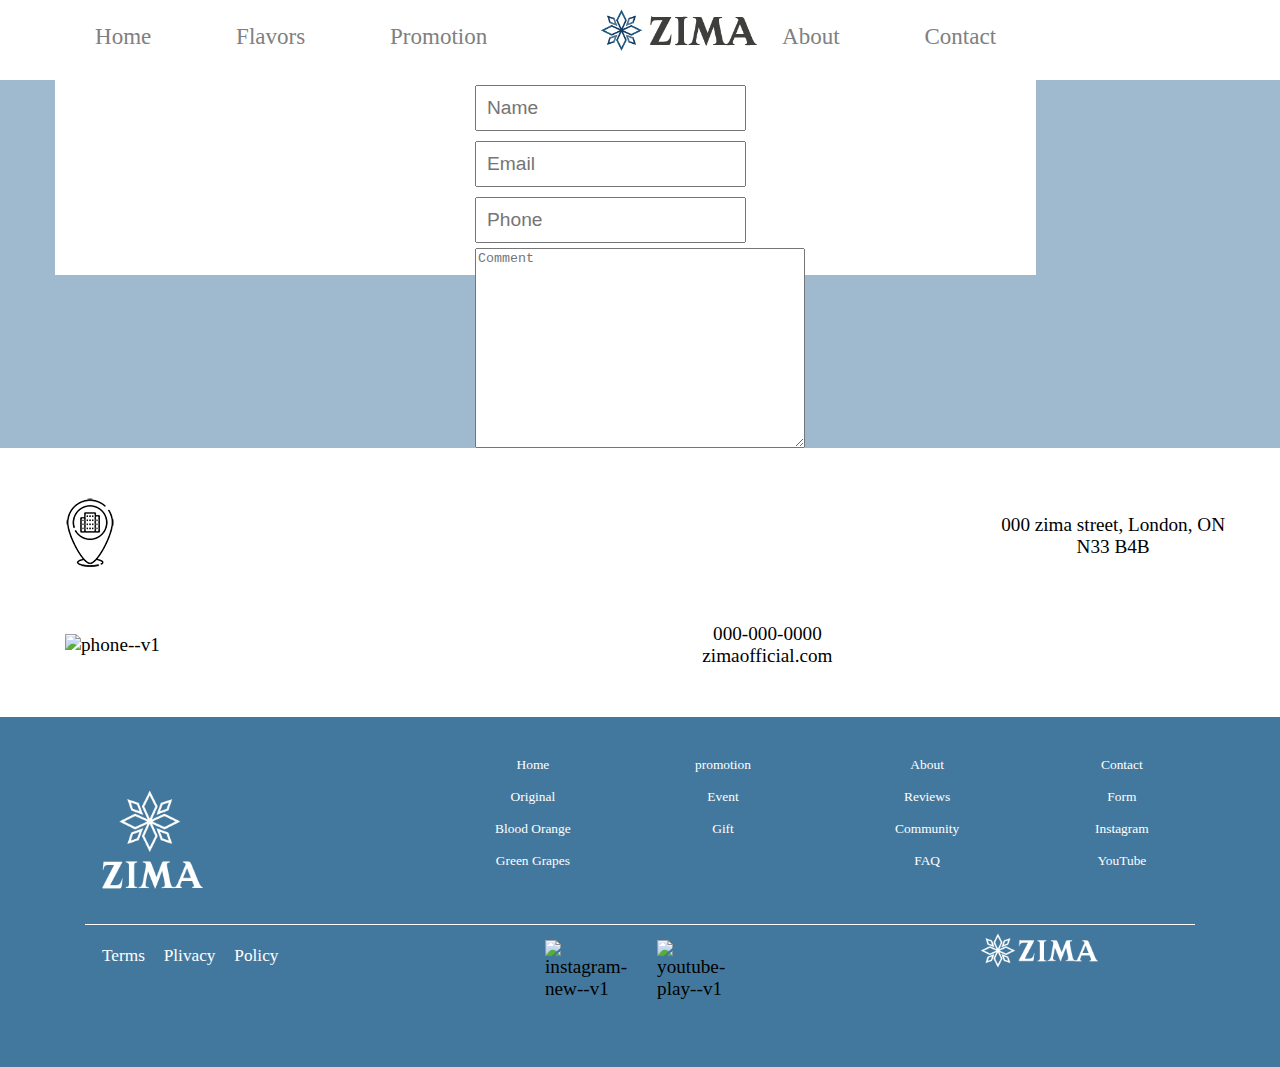
==== contact.html @ 69f83e98 "add contact page" ====
<!DOCTYPE html>
<html lang="en">
<head>
    <meta charset="UTF-8">
    <meta name="viewport" content="width=device-width, initial-scale=1.0">
    <title>Contact ZIMA</title>
    <link rel="stylesheet" href="css/grid.css">
    <link rel="stylesheet" href="css/main.css">

</head>
<body>
    <header class="grid-con col-span-full" id="header-flex">
        <div id="header-logo" class="m-col-span-2">
            <img src="images/logo-zima.png" alt="logo">
        </div>

     <div class="m-col-start-2 m-col-end-12">
      <nav id="main-nav">
        <h2 class="hidden">Main Navigation</h2>



    
         <input type="checkbox" id="hamburger">
         <label for="hamburger">
                <img src="images/burger.svg" alt="burger nav container" class="hamberger-nav">
           </label>
        
        <div id="burger-con">
            <label for="hamburger" class="close-btn">✕</label>
            <ul>
                <li><a href="">Home</a></li>
                <li><a href="#">Flavors</a></li>
                <li class="promotion"><a href="">Promotion</a></li>
                <li><a href="#">About</a></li>
                <li><a href="">Contact</a></li>
            </ul>
        </div>
      </nav>
     </div>
    </header>

        <section id="contact-form" class="full-width-grid-con">
            <section class="grid-con col-span-full">
            <form action="#" method="post" enctype="text/plain" class="col-span-full">
                <input name="name" type="text" required placeholder="Name">
            </form>
            <form action="#" method="post" enctype="text/plain" class="col-span-full">
                <input name="email" type="text" required placeholder="Email">
            </form>
            <form action="#" method="post" enctype="text/plain" class="col-span-full">
                <input name="phone" type="text" required placeholder="Phone">
            </form>
            <textarea name="msg" placeholder="Comment" class="col-span-full"></textarea>

        </section>
    </section>   

    <section id="contact-info" class="grid-con">
        <div id="address" class="col-span-full">
            <div>
            <img src="images/office.png">
            </div>

            <div>
            <p>000 zima street, London, ON<br>
                N33 B4B</p>
            </div>
        </div>

        <div id="info" class="col-span-full">
            <div>
                <img width="50" height="50" src="https://img.icons8.com/ios/50/phone--v1.png" alt="phone--v1"/>
            </div>

            <div>
            <p class="phoneNumber">000-000-0000<br>
                zimaofficial.com</p>
            </div>
            <div></div>
        </div>
    </section>
    
    <footer>
        <section  class="full-width-grid-con">
            <section class="grid-con col-span-full">
        <div id="footer-logo" class="col-span-2">
            <img src="images/footer-logo.png" alt="logo">
        </div>

        <div class="col-start-3 col-span-2 m-col-span-1">
            <nav id="m-footer-nav">
              <ul>
                <li><a href="">Home</a></li>
                <li class="promotion"><a href="">Promotion</a></li>
                <li><a href="">About</a></li>
                <li><a href="">Contact</a></li>
              </ul>
              </nav>
        </div>

        <div class="m-col-start-5" id="home">
            <nav class="m-l-footer-nav">
                <ul>
                    <li class="bold"><a href="">Home</a></li>
                    <li><a href="">Original</a></li>
                    <li><a href="">Blood&nbspOrange</a></li>
                    <li><a href="">Green&nbspGrapes</a></li>
                </ul>
            </nav>
        </div>

        <div class="m-col-start-7">
            <nav class="m-l-footer-nav">
                <ul>
                    <li class="bold"><a href="">promotion</a></li>
                    <li><a href="">Event</a></li>
                    <li><a href="">Gift</a></li>
                </ul>
            </nav>
        </div>

        <div class="m-col-start-9">
            <nav class="m-l-footer-nav">
                <ul>
                    <li class="bold"><a href="">About</a></li>
                    <li><a href="">Reviews</a></li>
                    <li><a href="">Community</a></li>
                    <li><a href="">FAQ</a></li>
                </ul>
            </nav>
        </div>

        <div class="m-col-start-11">
            <nav class="m-l-footer-nav">
                <ul>
                    <li class="bold"><a href="">Contact</a></li>
                    <li><a href="">Form</a></li>
                    <li><a href="">Instagram</a></li>
                    <li><a href="">YouTube</a></li>
                </ul>
            </nav>
        </div>

        <div id="line" class="col-span-full"></div>

        <nav id="footer-sec-nav" class="col-span-2 m-col-span-4">
            <ul>
                <li><a href="#">Terms</a></li>
                <li><a href="#">Plivacy</a></li>
                <li><a href="#">Policy</a></li>
            </ul>
        </nav>

        <div id="footer-icon" class="m-col-start-5">
            <div>
                <img width="30" height="30" src="https://img.icons8.com/ios/50/FFFFFF/instagram-new--v1.png" alt="instagram-new--v1"/>
            </div>
        

        <div>
            <img width="30" height="30" src="https://img.icons8.com/ios/50/FFFFFF/youtube-play--v1.png" alt="youtube-play--v1"/>
        </div>
    </div>

    <div id="footer-sec-logo" class="m-col-start-10">
        <img src="images/footer-sec-logo.png" alt="logo">
    </div>
    </section>
    </section>

    </footer>

</body>
</html>
---- css/grid.css ----
html {
    box-sizing: border-box; 
  }
  
  *, *::before, *::after {
    box-sizing: inherit; 
  }
  
  /* ---Mini CSS reset--- */
  
  body, p, h1, h2, h3, h4, h5 {
     margin: 0px; 
     padding: 0px;
  }
  
  /* ---Utility Classes--- */
  
  .hidden {
     display: none;
  }
  
  .box {
     background-color: rgb(252, 215, 221);
     color: rgb(27, 27, 27);
     padding: 20px 0;
     text-align: center;
     margin-top: 10px;
     margin-bottom:10px;
     font-size: 14px;
   }

   .full-width-grid-con {
      display: grid;
      grid-template-columns: 1fr minmax(0, 1200px) 1fr;
     }
  
  /* ---Mobile Grid Styles--- */
  
   .grid-con { 
     display: grid;
     grid-template-columns: repeat(4, minmax(0, 1fr));
     grid-column-gap: 30px;
     max-width: 1200px;
     margin: 0 auto;
     padding-left: 15px;
     padding-right: 15px;
  }
  
 
  .col-span-1	{grid-column: span 1 / span 1;}
  .col-span-2	{grid-column: span 2 / span 2;}
  .col-span-3	{grid-column: span 3 / span 3;}
  .col-span-4	{grid-column: span 4 / span 4;}
  .col-span-full {grid-column: 1 / -1;}
  
  .col-start-1	{grid-column-start: 1;}
  .col-start-2	{grid-column-start: 2;}
  .col-start-3	{grid-column-start: 3;}
  .col-start-4	{grid-column-start: 4;}
  
  .col-end-1	{grid-column-end: 1;}
  .col-end-2	{grid-column-end: 2;}
  .col-end-3	{grid-column-end: 3;}
  .col-end-4	{grid-column-end: 4;}
  .col-end-5	{grid-column-end: 5;}
 
  
  /* ---Tablet Grid Styles--- */
  
  @media screen and (min-width: 768px) { 
     
     .grid-con { 
        display: grid; 
        grid-template-columns: repeat(12, minmax(0, 1fr));
        grid-column-gap: 20px;
        padding-left: 16px;
        padding-right: 16px;
     }
  
 
     .m-col-span-1	{grid-column: span 1 / span 1;}
     .m-col-span-2	{grid-column: span 2 / span 2;}
     .m-col-span-3	{grid-column: span 3 / span 3;}
     .m-col-span-4	{grid-column: span 4 / span 4;}
     .m-col-span-5	{grid-column: span 5 / span 5;}
     .m-col-span-6	{grid-column: span 6 / span 6;}
     .m-col-span-7	{grid-column: span 7 / span 7;}
     .m-col-span-8	{grid-column: span 8 / span 8;}
     .m-col-span-9	{grid-column: span 9 / span 9;}
     .m-col-span-10 {grid-column: span 10 / span 10;}
     .m-col-span-11 {grid-column: span 11 / span 11;}
     .m-col-span-12 {grid-column: span 12 / span 12;}
     .m-col-span-full {grid-column: 1 / -1;}
  
     .m-col-start-1	{grid-column-start: 1;}
     .m-col-start-2	{grid-column-start: 2;}
     .m-col-start-3	{grid-column-start: 3;}
     .m-col-start-4	{grid-column-start: 4;}
     .m-col-start-5	{grid-column-start: 5;}
     .m-col-start-6	{grid-column-start: 6;}
     .m-col-start-7	{grid-column-start: 7;}
     .m-col-start-8	{grid-column-start: 8;}
     .m-col-start-9	{grid-column-start: 9;}
     .m-col-start-10	{grid-column-start: 10;}
     .m-col-start-11	{grid-column-start: 11;}
     .m-col-start-12	{grid-column-start: 12;}
     .m-col-start-13	{grid-column-start: 13;}
 
  
     .m-col-end-1	{grid-column-end: 1;}
     .m-col-end-2	{grid-column-end: 2;}
     .m-col-end-3	{grid-column-end: 3;}
     .m-col-end-4	{grid-column-end: 4;}
     .m-col-end-5	{grid-column-end: 5;}
     .m-col-end-6	{grid-column-end: 6;}
     .m-col-end-7	{grid-column-end: 7;}
     .m-col-end-8	{grid-column-end: 8;}
     .m-col-end-9	{grid-column-end: 9;}
     .m-col-end-10	{grid-column-end: 10;}
     .m-col-end-11	{grid-column-end: 11;}
     .m-col-end-12	{grid-column-end: 12;}
     .m-col-end-13	{grid-column-end: 13;}
 
  
  }
  
  /* ---Desktop Grid Styles--- */
  
  @media screen and (min-width: 1200px) { 
  
     .grid-con { 
        display: grid; 
        grid-template-columns: repeat(12, minmax(0, 1fr));
        grid-column-gap: 30px;
        padding-left: 15px;
        padding-right: 15px;
     }
  
     .l-col-span-1	{grid-column: span 1 / span 1;}
     .l-col-span-2	{grid-column: span 2 / span 2;}
     .l-col-span-3	{grid-column: span 3 / span 3;}
     .l-col-span-4	{grid-column: span 4 / span 4;}
     .l-col-span-5	{grid-column: span 5 / span 5;}
     .l-col-span-6	{grid-column: span 6 / span 6;}
     .l-col-span-7	{grid-column: span 7 / span 7;}
     .l-col-span-8	{grid-column: span 8 / span 8;}
     .l-col-span-9	{grid-column: span 9 / span 9;}
     .l-col-span-10 {grid-column: span 10 / span 10;}
     .l-col-span-11 {grid-column: span 11 / span 11;}
     .l-col-span-12 {grid-column: span 12 / span 12;}
     .l-col-span-full {grid-column: 1 / -1;}
  
     .l-col-start-1	{grid-column-start: 1;}
     .l-col-start-2	{grid-column-start: 2;}
     .l-col-start-3	{grid-column-start: 3;}
     .l-col-start-4	{grid-column-start: 4;}
     .l-col-start-5	{grid-column-start: 5;}
     .l-col-start-6	{grid-column-start: 6;}
     .l-col-start-7	{grid-column-start: 7;}
     .l-col-start-8	{grid-column-start: 8;}
     .l-col-start-9	{grid-column-start: 9;}
     .l-col-start-10	{grid-column-start: 10;}
     .l-col-start-11	{grid-column-start: 11;}
     .l-col-start-12	{grid-column-start: 12;}
     .l-col-start-13	{grid-column-start: 13;}
 
  
     .l-col-end-1	{grid-column-end: 1;}
     .l-col-end-2	{grid-column-end: 2;}
     .l-col-end-3	{grid-column-end: 3;}
     .l-col-end-4	{grid-column-end: 4;}
     .l-col-end-5	{grid-column-end: 5;}
     .l-col-end-6	{grid-column-end: 6;}
     .l-col-end-7	{grid-column-end: 7;}
     .l-col-end-8	{grid-column-end: 8;}
     .l-col-end-9	{grid-column-end: 9;}
     .l-col-end-10	{grid-column-end: 10;}
     .l-col-end-11	{grid-column-end: 11;}
     .l-col-end-12	{grid-column-end: 12;}
     .l-col-end-13	{grid-column-end: 13;}
  }
---- css/main.css ----
#header-flex {
    display: flex;
    justify-content: space-between;
}


#header-logo {
    padding-top: 30px;
    margin-top: 0;
    margin-left: 0;
    align-items: center;
    transform: scale(0.6);
    transform-origin: top left;
}

#main-nav #burger-con ul li a {
    text-decoration: none;
    color: gray;
    cursor: pointer;
    font-size: 1.2em;
}

#main-nav #burger-con ul li a:hover {
    text-decoration: underline;
}

#main-nav label img {
    width: 100px;
    height: 30px;
    margin-top: 23px;
    cursor: pointer;
    transition: all 1s ease;
    margin-bottom: 20px;
  }
  
  #main-nav input,
  #burger-con {
    display: none;
  }

  #burger-con {
    position: fixed;
    top: 0;
    right: 0;
    width: 50%;
    height: 275px;
    background-color: white;
    transform: translateX(100%);
    transition: transform 1s ease-in-out;
    z-index: 999;
    box-shadow: -2px 0 10px rgba(0, 0, 0, 0.2);
    padding-top: 50px; 
  }

  .close-btn {
    position: absolute;
    top: 20px;
    right: 25px;
    font-size: 1.5rem;
    color: #333;
    cursor: pointer;
    z-index: 1001;
  }

#main-nav input:checked ~ #burger-con {
    display: block;
    transform: translateX(0);
  }
  
  #main-nav input:checked ~ label img {
    opacity: 0;
  }
  
  #main-nav ul {
    list-style: none;
    padding: 0;
    margin: 0;
  }
  
  #main-nav ul li a {
    display: block;
    padding: 10px 0;
    text-align: center;
  }
  
  #main-nav ul li {
    border-bottom: 1px solid #efefef;
  }
  

  
  #main-nav ul li:last-child {
    border-bottom: none;
  }


#cinemagraph {
    width: 500px;
    height: 333px;
}

#flavors {
    display: flex;
    justify-content: space-evenly;
}


footer {
    background-color: #01497cbd;
    height: 350px;
}

#footer-logo {
    scale: 85%;
    padding-top: 60px;
    padding-left: 30px;
}

#m-footer-nav ul {
    padding-top: 30px;
}


#m-footer-nav ul li {
    list-style: none;
    padding: 7px 0;
    font-size: 1.2em;
}

#m-footer-nav ul li a,
#footer-sec-nav ul li a, 
.m-l-footer-nav ul li a {
    color: white;
    text-decoration: none;
    cursor: pointer;
}

#m-footer-nav ul li a:hover,
#footer-sec-nav ul li a:hover,
.m-l-footer-nav ul li a:hover {
    text-decoration: underline;
}

#m-footer-nav ul li ul {
    display: none;
}

.m-l-footer-nav {
    display: none;
}

#line {
    height: 1px;
    margin: 0 30px;
    border-bottom: 1px solid white;
}

#footer-sec-nav ul li {
    display: inline-block;
    padding: 0 7px;
    font-size: .9em;
}

#footer-icon {
    display: flex;
    justify-content: space-around;
    padding-top: 5px;
}

#footer-icon div img {
    cursor: pointer;
}

#footer-icon div:first-child {
    padding-left: 90px;
    padding-right: 30px;
}

#footer-sec-logo {
  display: none;
}

/* contact page style */
#contact-form {
 background-color: #01497c60; 
}

form {
  padding: 5px 0;
}

#contact-form form input {
  font-size: 1em;
  padding: 10px;
}


#contact-form textarea {
  height: 200px;
}

#address, #info {
  display: flex;
  justify-content: space-between;
  align-items: center;
  margin-bottom: 50px;
}

#address {
  margin-top: 50px;
}


#address p, #info p {
  text-align: center;
}

#info div:first-child {
  padding-left: 10px;
}

#info div p {
  padding-left: 150px;
}

@media  screen and (min-width: 768px) {

    body {
        font-size: 1.2em;
    }

    header {
      height: 80px;
      background-color: white;
    }

    #header-logo {
        position: absolute;
        top: 0px;
        left: 384px;
        padding-top: 15px;
        z-index: 100;
    }

    #burger-con {
      position: static;
      transform: none;
      transition: none;
      background-color: none;
      z-index: -1;
      box-shadow: none;
      width: 100%;
      padding-top: 0; 
    }

    #burger-con label {
      display: none;
    }

    #main-nav label img {
        display: none;
    }

    #main-nav #burger-con {
        display: inline-block;
        color: rgb(52, 79, 107);
    }

    #main-nav #burger-con ul li {
        display: inline-block;
        list-style: none;
        padding: 0 25px;
        margin-top: 13px;
        margin-bottom: 10px;
    }

    #main-nav ul li:first-child {
        padding-left: 0;
    }

    #main-nav #burger-con ul li.promotion {
        padding-right: 210px;
    }

    #main-nav ul li {
        border-bottom: none;
      }
      
      #main-nav ul li:first-child {
        border-top: none;
      }
      
      #main-nav ul li:last-child {
        margin-bottom: 0;
      }

      #footer-logo {
        scale: 70%;
      }

      #m-footer-nav {
        display: none;
      }

      .m-l-footer-nav {
        display: block;
        text-align: center;
        padding-top: 30px;
      }

      .m-l-footer-nav ul li {
        list-style: none;
        padding: 5px 0;
      }

      .m-l-footer-nav ul li a {
        font-size: .7em;
      }

      .m-l-footer-nav ul {
        width: fit-content;
        margin: 0 auto;
      }


      .m-l-footer-nav ul li a.bold {
        font-size: 1em !important; 
      }

      /*#home {
        padding-left: 30px;
      }*/

      #footer-icon {
        padding-top: 15px;
      }

      #footer-sec-logo {
        display: block;
      }

      
      #footer-sec-logo img {
        scale: 70%;
      }

}


@media screen and (min-width: 1200px) {

    #main-nav #burger-con ul li {
        padding: 0 40px;
    }

    #header-logo {
        left: 600px;
    }

    #main-nav #burger-con ul li.promotion {
        padding-right: 250px;
    }
    
}
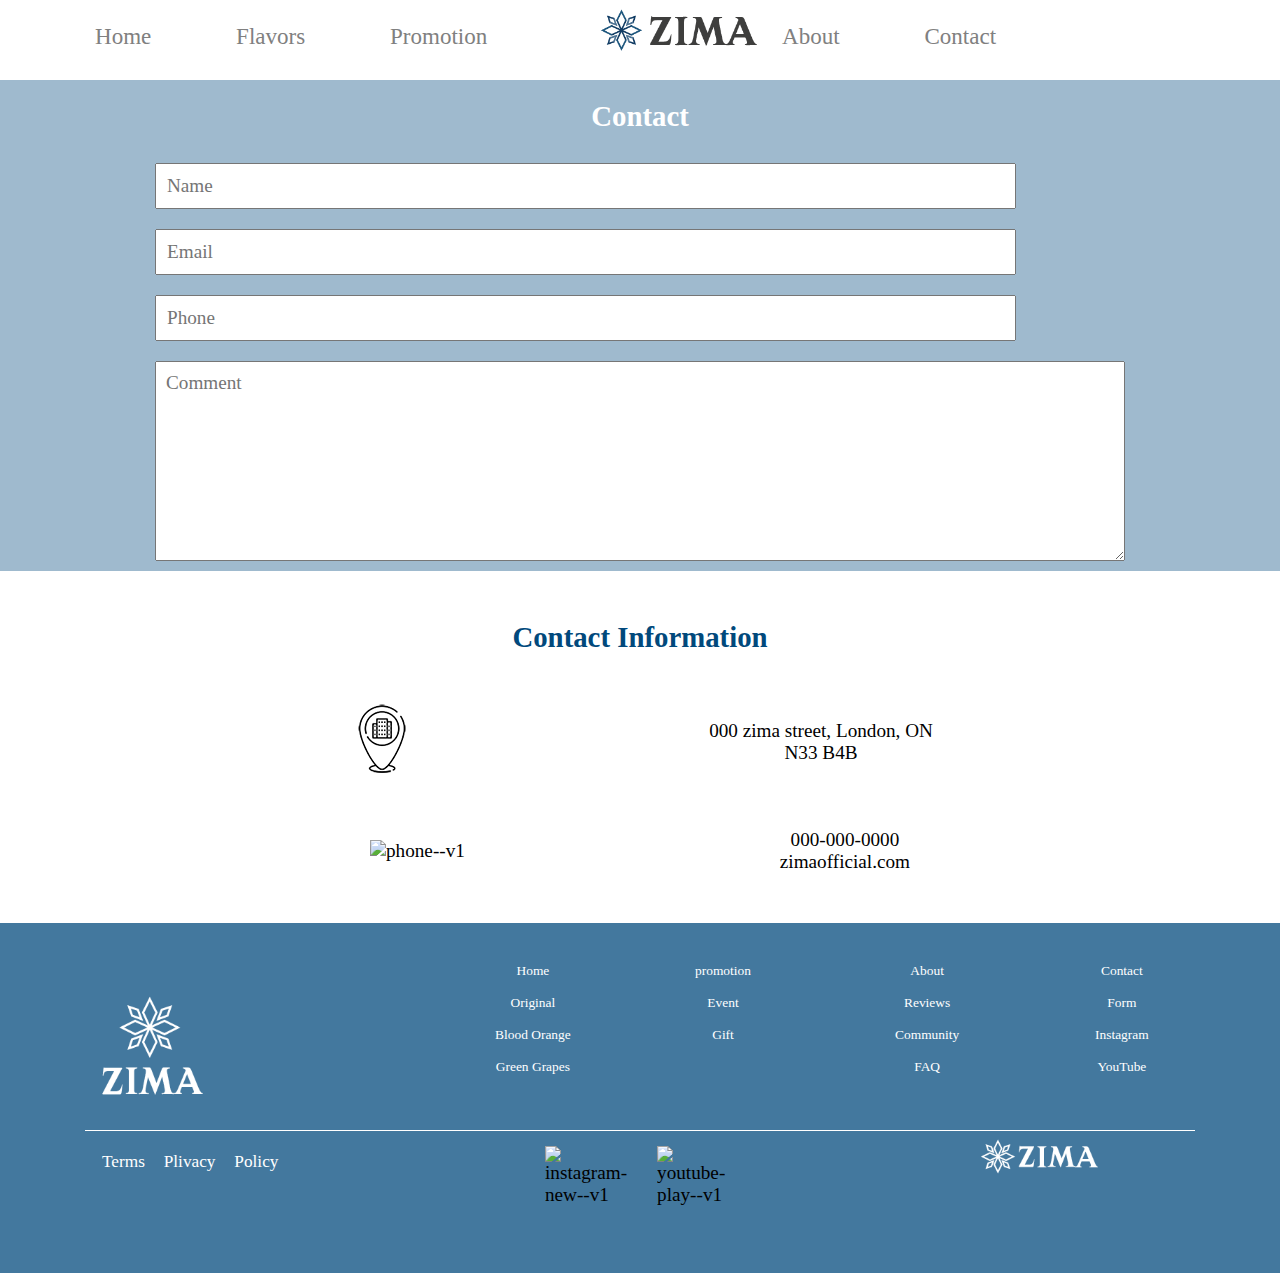
==== commit d8e6d373: "styled contact page" ====
--- a/contact.html
+++ b/contact.html
@@ -40,23 +40,23 @@
      </div>
     </header>
 
-        <section id="contact-form" class="full-width-grid-con">
-            <section class="grid-con col-span-full">
-            <form action="#" method="post" enctype="text/plain" class="col-span-full">
-                <input name="name" type="text" required placeholder="Name">
-            </form>
-            <form action="#" method="post" enctype="text/plain" class="col-span-full">
-                <input name="email" type="text" required placeholder="Email">
-            </form>
-            <form action="#" method="post" enctype="text/plain" class="col-span-full">
-                <input name="phone" type="text" required placeholder="Phone">
+ <div id="contact-form">      
+  <section class="full-width-grid-con">
+    <section class="grid-con col-span-full">
+        <h2 class="col-span-full">Contact</h2>
+            <form action="#" method="post" enctype="text/plain">
+                <input name="name" type="text" required placeholder="Name" class="col-span-full">
+                <input name="email" type="text" required placeholder="Email" class="col-span-full">
+                <input name="phone" type="text" required placeholder="Phone" class="col-span-full">
             </form>
             <textarea name="msg" placeholder="Comment" class="col-span-full"></textarea>
 
+        </section> 
         </section>
-    </section>   
+</div>
 
     <section id="contact-info" class="grid-con">
+        <h2 class="col-span-full">Contact Information</h2>
         <div id="address" class="col-span-full">
             <div>
             <img src="images/office.png">
@@ -74,10 +74,9 @@
             </div>
 
             <div>
-            <p class="phoneNumber">000-000-0000<br>
+            <p>000-000-0000<br>
                 zimaofficial.com</p>
             </div>
-            <div></div>
         </div>
     </section>
     
--- a/css/main.css
+++ b/css/main.css
@@ -181,31 +181,51 @@
 }
 
 /* contact page style */
+
+#contact-form h2 {
+  text-align: center;
+  color: white;
+  padding: 20px;
+}
+
 #contact-form {
  background-color: #01497c60; 
-}
-
-form {
-  padding: 5px 0;
+ margin-bottom: 50px;
 }
 
 #contact-form form input {
+  font-family: inherit;
   font-size: 1em;
   padding: 10px;
+  margin: 5px 50px;
+  width: 395%;
+}
+
+#contact-form form {
+  width: 100%;
 }
 
 
 #contact-form textarea {
   height: 200px;
+  margin: 5px 50px;
+  font-family: inherit;
+  font-size: 1em;
+  padding: 10px;
 }
 
 #address, #info {
   display: flex;
-  justify-content: space-between;
+  justify-content: space-evenly;
   align-items: center;
   margin-bottom: 50px;
 }
 
+#contact-info h2 {
+  text-align: center;
+  color: #01497c;
+}
+
 #address {
   margin-top: 50px;
 }
@@ -215,13 +235,7 @@
   text-align: center;
 }
 
-#info div:first-child {
-  padding-left: 10px;
-}
-
-#info div p {
-  padding-left: 150px;
-}
+
 
 @media  screen and (min-width: 768px) {
 
@@ -251,6 +265,7 @@
       box-shadow: none;
       width: 100%;
       padding-top: 0; 
+      height: 0;
     }
 
     #burger-con label {
@@ -269,7 +284,7 @@
     #main-nav #burger-con ul li {
         display: inline-block;
         list-style: none;
-        padding: 0 25px;
+        padding: 0 20px;
         margin-top: 13px;
         margin-bottom: 10px;
     }
@@ -344,6 +359,16 @@
         scale: 70%;
       }
 
+      /* contact page style */
+      #contact-form form input {
+        width: 1230%;
+        margin: 10px 100px;
+      }
+
+      #contact-form textarea {
+        margin: 10px 100px;
+      }
+
 }
 
 
@@ -360,5 +385,6 @@
     #main-nav #burger-con ul li.promotion {
         padding-right: 250px;
     }
+
     
 }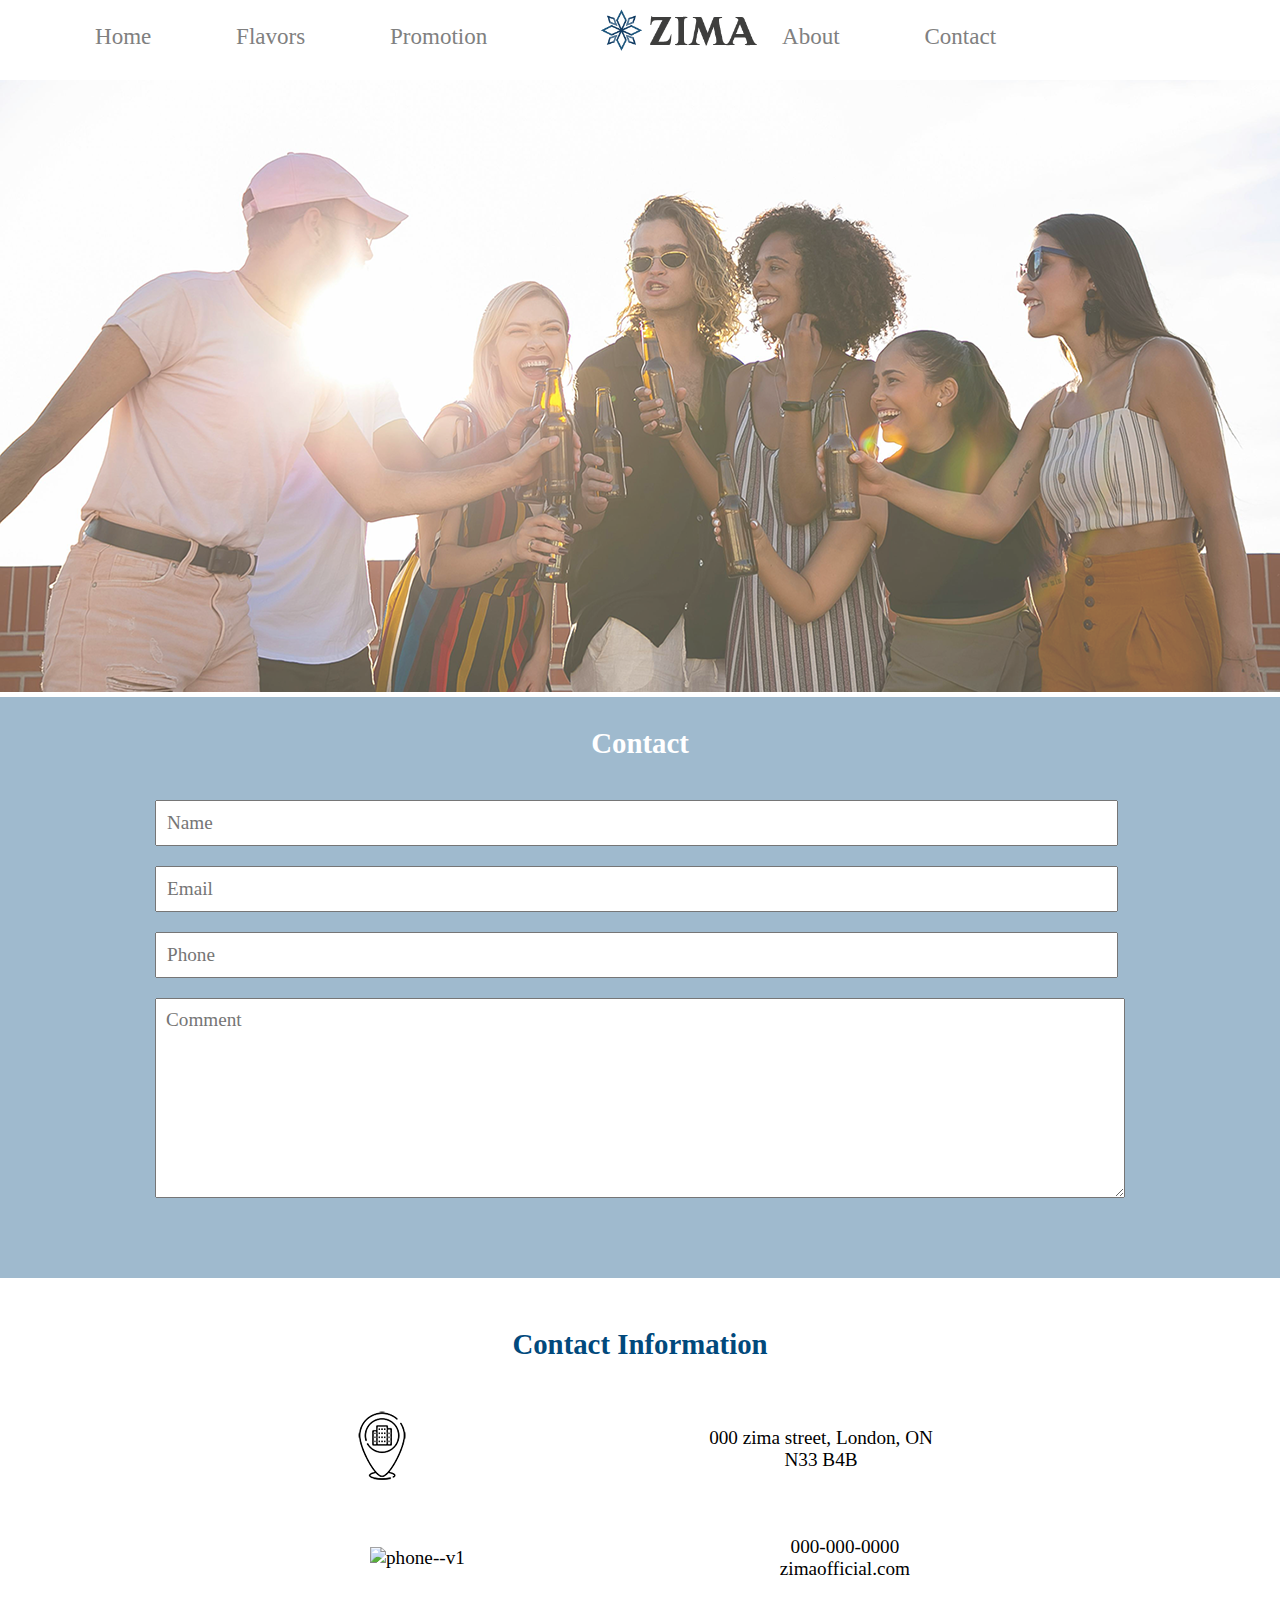
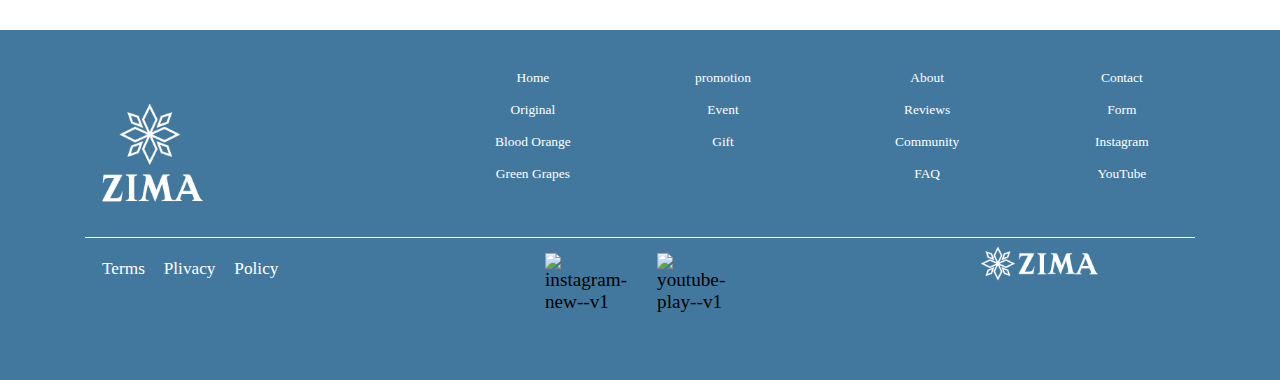
==== commit 174300cc: "updated" ====
--- a/contact.html
+++ b/contact.html
@@ -39,6 +39,24 @@
       </nav>
      </div>
     </header>
+
+    <img sizes="
+    (min-width: 1400px) 1500px,
+    (min-width: 1200px) 1300px,
+    (min-width: 1000px) 1150px,
+    (min-width: 700px) 850px,
+    (min-width: 450px) 650px,
+    (min-width: 200px) 350px,
+    100vw"
+    srcset="
+    images/contact_hero_350.png 350w,
+    images/contact_hero_650.png 650w,
+    images/contact_hero_850.png 850w,
+    images/contact_hero_1150.png 1150w,
+    images/contact_hero_1300.png 1300w,
+    images/contact_hero_1500.png 1500w"
+    src="images/contact_hero_350.png"
+    alt="hero image for contat page">
 
  <div id="contact-form">      
   <section class="full-width-grid-con">
--- a/css/main.css
+++ b/css/main.css
@@ -185,7 +185,7 @@
 #contact-form h2 {
   text-align: center;
   color: white;
-  padding: 20px;
+  padding: 30px;
 }
 
 #contact-form {
@@ -208,7 +208,7 @@
 
 #contact-form textarea {
   height: 200px;
-  margin: 5px 50px;
+  margin: 5px 50px 50px 50px;
   font-family: inherit;
   font-size: 1em;
   padding: 10px;
@@ -366,7 +366,7 @@
       }
 
       #contact-form textarea {
-        margin: 10px 100px;
+        margin: 10px 100px 80px 100px;
       }
 
 }
@@ -386,5 +386,9 @@
         padding-right: 250px;
     }
 
+    #contact-form form input {
+      width: 1375%;
+    }
+
     
 }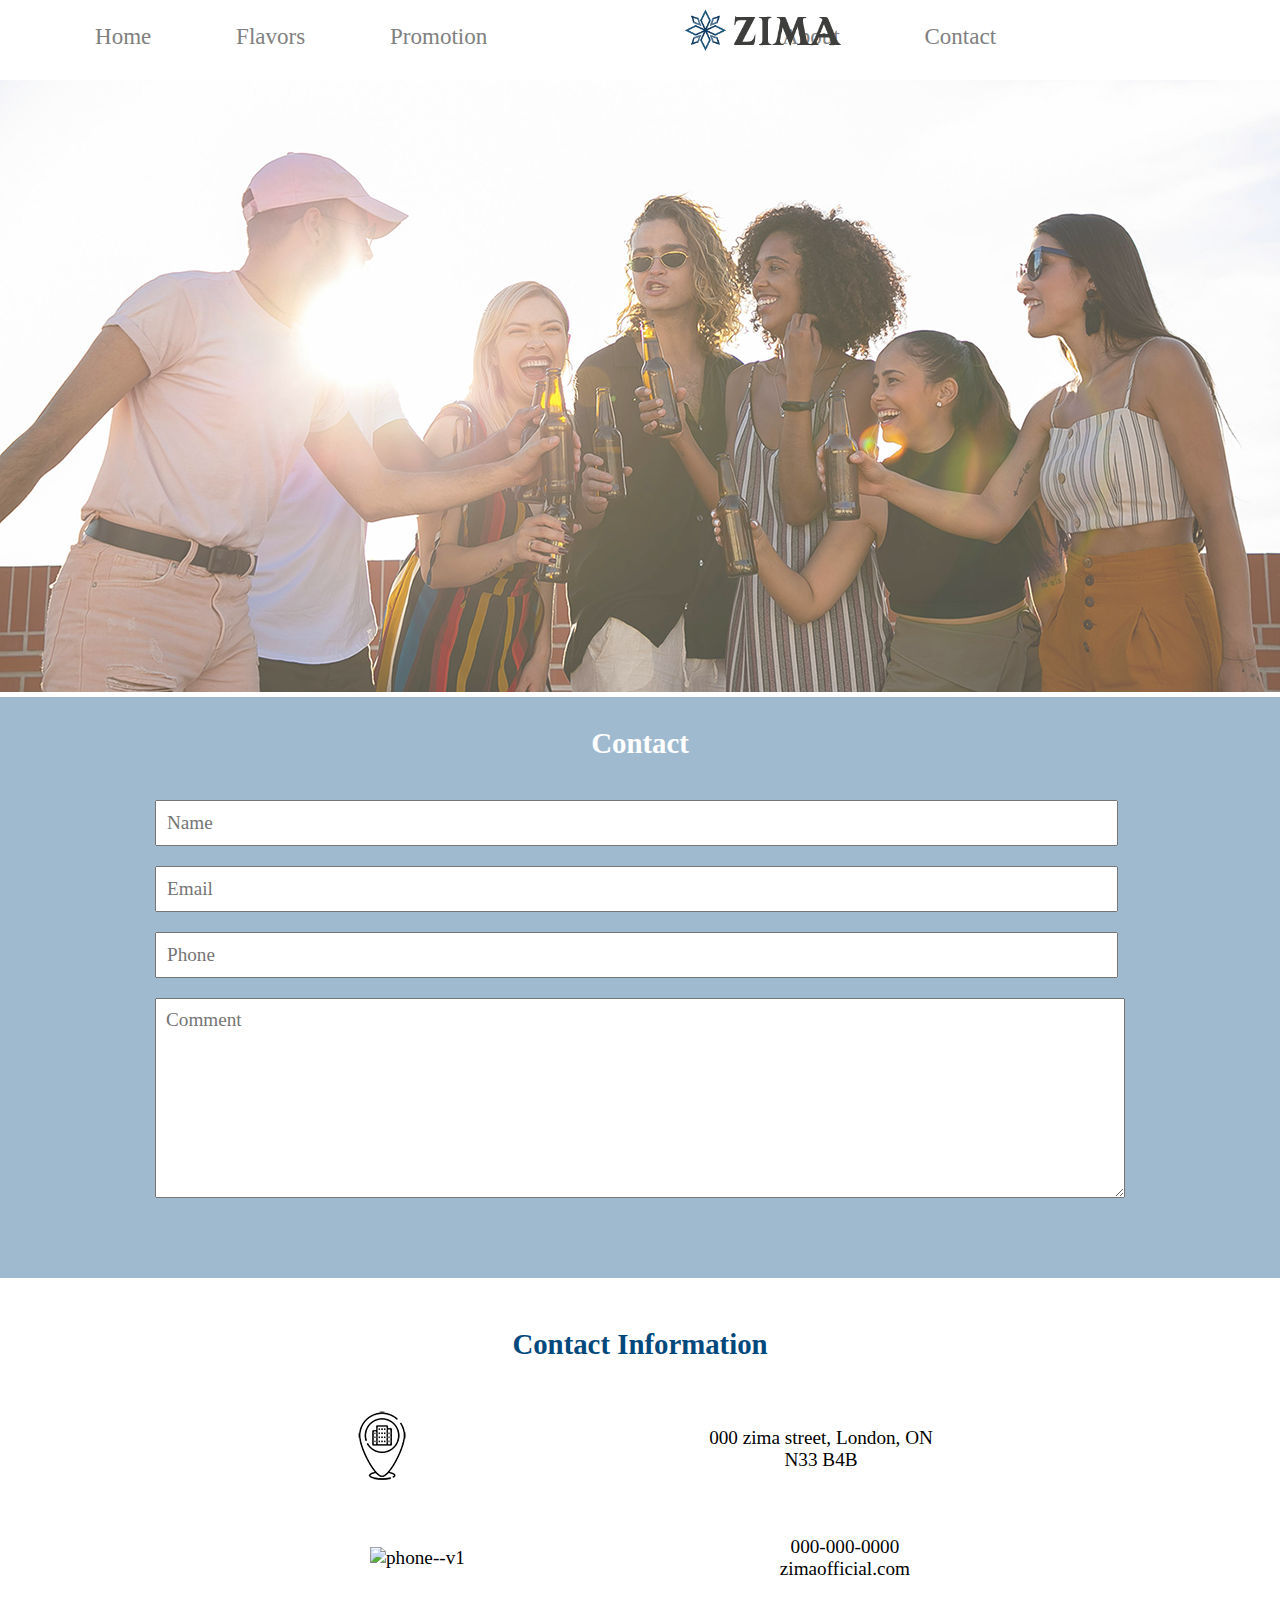
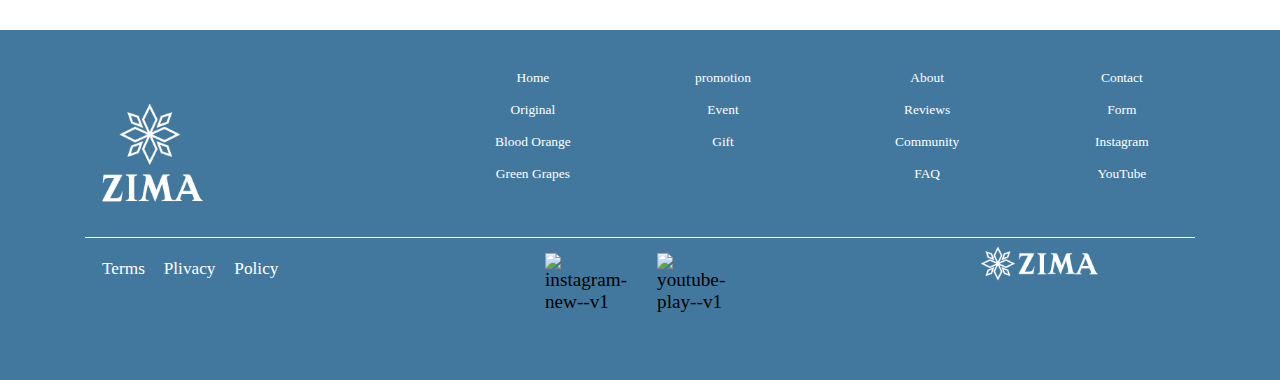
==== commit b1bb0b0b: "changes" ====
--- a/contact.html
+++ b/contact.html
@@ -6,10 +6,13 @@
     <title>Contact ZIMA</title>
     <link rel="stylesheet" href="css/grid.css">
     <link rel="stylesheet" href="css/main.css">
+    <link
+      href="https://cdnjs.cloudflare.com/ajax/libs/font-awesome/6.0.0-beta3/css/all.min.css"
+      rel="stylesheet"/>
 
 </head>
 <body>
-    <header class="grid-con col-span-full" id="header-flex">
+    <header class="grid-con" id="header-flex">
         <div id="header-logo" class="m-col-span-2">
             <img src="images/logo-zima.png" alt="logo">
         </div>
@@ -29,7 +32,7 @@
         <div id="burger-con">
             <label for="hamburger" class="close-btn">✕</label>
             <ul>
-                <li><a href="">Home</a></li>
+                <li><a href="index.html">Home</a></li>
                 <li><a href="#">Flavors</a></li>
                 <li class="promotion"><a href="">Promotion</a></li>
                 <li><a href="#">About</a></li>
--- a/css/main.css
+++ b/css/main.css
@@ -1,179 +1,255 @@
 #header-flex {
-    display: flex;
-    justify-content: space-between;
-}
-
+  display: flex;
+  justify-content: space-between;
+}
 
 #header-logo {
-    padding-top: 30px;
-    margin-top: 0;
-    margin-left: 0;
-    align-items: center;
-    transform: scale(0.6);
-    transform-origin: top left;
-}
+  padding-top: 30px;
+  margin-top: 0;
+  margin-left: 0;
+  align-items: center;
+  transform: scale(0.6);
+  transform-origin: top left;
+}
+
+/*Main Nav*/
 
 #main-nav #burger-con ul li a {
-    text-decoration: none;
-    color: gray;
-    cursor: pointer;
-    font-size: 1.2em;
+  text-decoration: none;
+  color: gray;
+  cursor: pointer;
+  font-size: 1.2em;
 }
 
 #main-nav #burger-con ul li a:hover {
-    text-decoration: underline;
+  text-decoration: underline;
 }
 
 #main-nav label img {
-    width: 100px;
-    height: 30px;
-    margin-top: 23px;
-    cursor: pointer;
-    transition: all 1s ease;
-    margin-bottom: 20px;
-  }
-  
-  #main-nav input,
-  #burger-con {
-    display: none;
-  }
-
-  #burger-con {
-    position: fixed;
-    top: 0;
-    right: 0;
-    width: 50%;
-    height: 275px;
-    background-color: white;
-    transform: translateX(100%);
-    transition: transform 1s ease-in-out;
-    z-index: 999;
-    box-shadow: -2px 0 10px rgba(0, 0, 0, 0.2);
-    padding-top: 50px; 
-  }
-
-  .close-btn {
-    position: absolute;
-    top: 20px;
-    right: 25px;
-    font-size: 1.5rem;
-    color: #333;
-    cursor: pointer;
-    z-index: 1001;
-  }
+  width: 100px;
+  height: 30px;
+  margin-top: 23px;
+  cursor: pointer;
+  transition: all 1s ease;
+  margin-bottom: 20px;
+}
+
+#main-nav input,
+#burger-con {
+  display: none;
+}
+
+#burger-con {
+  position: fixed;
+  top: 0;
+  right: 0;
+  width: 50%;
+  height: 275px;
+  background-color: white;
+  transform: translateX(100%);
+  transition: transform 1s ease-in-out;
+  z-index: 999;
+  box-shadow: -2px 0 10px rgba(0, 0, 0, 0.2);
+  padding-top: 50px;
+}
+
+.close-btn {
+  position: absolute;
+  top: 20px;
+  right: 25px;
+  font-size: 1.5rem;
+  color: #333;
+  cursor: pointer;
+  z-index: 1001;
+}
 
 #main-nav input:checked ~ #burger-con {
-    display: block;
-    transform: translateX(0);
-  }
-  
-  #main-nav input:checked ~ label img {
-    opacity: 0;
-  }
-  
-  #main-nav ul {
-    list-style: none;
-    padding: 0;
-    margin: 0;
-  }
-  
-  #main-nav ul li a {
-    display: block;
-    padding: 10px 0;
-    text-align: center;
-  }
-  
-  #main-nav ul li {
-    border-bottom: 1px solid #efefef;
-  }
-  
-
-  
-  #main-nav ul li:last-child {
-    border-bottom: none;
-  }
-
+  display: block;
+  transform: translateX(0);
+}
+
+#main-nav input:checked ~ label img {
+  opacity: 0;
+}
+
+#main-nav ul {
+  list-style: none;
+  padding: 0;
+  margin: 0;
+}
+
+#main-nav ul li a {
+  display: block;
+  padding: 10px 0;
+  text-align: center;
+}
+
+#main-nav ul li {
+  border-bottom: 1px solid #efefef;
+}
+
+#main-nav ul li:last-child {
+  border-bottom: none;
+}
+
+#header-icons {
+  display: none;
+}
+
+/*Video*/
 
 #cinemagraph {
-    width: 500px;
-    height: 333px;
-}
+  display: flex;
+  justify-content: center;
+  align-items: center;
+  padding: 30px 0;
+}
+
+#cinemagraph video {
+  max-width: 450px;
+  height: auto;
+  box-shadow: 0 0 15px rgba(0, 0, 0, 0.3);
+}
+
+/* Flavors */
 
 #flavors {
-    display: flex;
-    justify-content: space-evenly;
-}
-
+  text-align: center;
+}
+
+.flavors-title {
+  font-size: 1.8em;
+  font-weight: bold;
+  margin-bottom: 20px;
+  text-align: center;
+  color: #333;
+}
+
+.flavor-slide {
+  display: inline-block;
+  perspective: 1000px;
+  margin: 0 10px;
+}
+
+.flavor-slide img {
+  width: 120px;
+  height: auto;
+  transition: transform 0.6s ease;
+  transform-style: preserve-3d;
+}
+
+.flavor-slide img.flipped {
+  animation: flip-grow 1s ease forwards;
+}
+
+@keyframes flip-grow {
+  0% {
+    transform: rotateY(0deg) scale(1);
+  }
+  25% {
+    transform: rotateY(90deg) scale(1.2);
+  }
+  50% {
+    transform: rotateY(180deg) scale(1.4);
+  }
+  75% {
+    transform: rotateY(270deg) scale(1.2);
+  }
+  100% {
+    transform: rotateY(360deg) scale(1);
+  }
+}
+
+.carousel-dots {
+  text-align: center;
+  margin-left: 7px;
+}
+
+.dot {
+  display: inline-block;
+  width: 10px;
+  height: 10px;
+  margin: 0 5px;
+  background-color: #bbb;
+  border-radius: 50%;
+  cursor: pointer;
+  transition: background-color 0.3s ease;
+}
+
+.dot.active {
+  background-color: #333;
+}
+
+/*Footer*/
 
 footer {
-    background-color: #01497cbd;
-    height: 350px;
+  background-color: #01497cbd;
+  height: 350px;
 }
 
 #footer-logo {
-    scale: 85%;
-    padding-top: 60px;
-    padding-left: 30px;
+  scale: 85%;
+  padding-top: 60px;
+  padding-left: 30px;
 }
 
 #m-footer-nav ul {
-    padding-top: 30px;
-}
-
+  padding-top: 30px;
+}
 
 #m-footer-nav ul li {
-    list-style: none;
-    padding: 7px 0;
-    font-size: 1.2em;
+  list-style: none;
+  padding: 7px 0;
+  font-size: 1.2em;
 }
 
 #m-footer-nav ul li a,
-#footer-sec-nav ul li a, 
+#footer-sec-nav ul li a,
 .m-l-footer-nav ul li a {
-    color: white;
-    text-decoration: none;
-    cursor: pointer;
+  color: white;
+  text-decoration: none;
+  cursor: pointer;
 }
 
 #m-footer-nav ul li a:hover,
 #footer-sec-nav ul li a:hover,
 .m-l-footer-nav ul li a:hover {
-    text-decoration: underline;
+  text-decoration: underline;
 }
 
 #m-footer-nav ul li ul {
-    display: none;
+  display: none;
 }
 
 .m-l-footer-nav {
-    display: none;
+  display: none;
 }
 
 #line {
-    height: 1px;
-    margin: 0 30px;
-    border-bottom: 1px solid white;
+  height: 1px;
+  margin: 0 30px;
+  border-bottom: 1px solid white;
 }
 
 #footer-sec-nav ul li {
-    display: inline-block;
-    padding: 0 7px;
-    font-size: .9em;
+  display: inline-block;
+  padding: 0 7px;
+  font-size: 0.9em;
 }
 
 #footer-icon {
-    display: flex;
-    justify-content: space-around;
-    padding-top: 5px;
+  display: flex;
+  justify-content: space-around;
+  padding-top: 5px;
 }
 
 #footer-icon div img {
-    cursor: pointer;
+  cursor: pointer;
 }
 
 #footer-icon div:first-child {
-    padding-left: 90px;
-    padding-right: 30px;
+  padding-left: 90px;
+  padding-right: 30px;
 }
 
 #footer-sec-logo {
@@ -189,8 +265,8 @@
 }
 
 #contact-form {
- background-color: #01497c60; 
- margin-bottom: 50px;
+  background-color: #01497c60;
+  margin-bottom: 50px;
 }
 
 #contact-form form input {
@@ -205,7 +281,6 @@
   width: 100%;
 }
 
-
 #contact-form textarea {
   height: 200px;
   margin: 5px 50px 50px 50px;
@@ -214,7 +289,8 @@
   padding: 10px;
 }
 
-#address, #info {
+#address,
+#info {
   display: flex;
   justify-content: space-evenly;
   align-items: center;
@@ -230,165 +306,366 @@
   margin-top: 50px;
 }
 
-
-#address p, #info p {
+#address p,
+#info p {
   text-align: center;
 }
 
-
-
-@media  screen and (min-width: 768px) {
-
-    body {
-        font-size: 1.2em;
-    }
-
-    header {
-      height: 80px;
-      background-color: white;
-    }
-
-    #header-logo {
-        position: absolute;
-        top: 0px;
-        left: 384px;
-        padding-top: 15px;
-        z-index: 100;
-    }
-
-    #burger-con {
-      position: static;
-      transform: none;
-      transition: none;
-      background-color: none;
-      z-index: -1;
-      box-shadow: none;
-      width: 100%;
-      padding-top: 0; 
-      height: 0;
-    }
-
-    #burger-con label {
-      display: none;
-    }
-
-    #main-nav label img {
-        display: none;
-    }
-
-    #main-nav #burger-con {
-        display: inline-block;
-        color: rgb(52, 79, 107);
-    }
-
-    #main-nav #burger-con ul li {
-        display: inline-block;
-        list-style: none;
-        padding: 0 20px;
-        margin-top: 13px;
-        margin-bottom: 10px;
-    }
-
-    #main-nav ul li:first-child {
-        padding-left: 0;
-    }
-
-    #main-nav #burger-con ul li.promotion {
-        padding-right: 210px;
-    }
-
-    #main-nav ul li {
-        border-bottom: none;
-      }
-      
-      #main-nav ul li:first-child {
-        border-top: none;
-      }
-      
-      #main-nav ul li:last-child {
-        margin-bottom: 0;
-      }
-
-      #footer-logo {
-        scale: 70%;
-      }
-
-      #m-footer-nav {
-        display: none;
-      }
-
-      .m-l-footer-nav {
-        display: block;
-        text-align: center;
-        padding-top: 30px;
-      }
-
-      .m-l-footer-nav ul li {
-        list-style: none;
-        padding: 5px 0;
-      }
-
-      .m-l-footer-nav ul li a {
-        font-size: .7em;
-      }
-
-      .m-l-footer-nav ul {
-        width: fit-content;
-        margin: 0 auto;
-      }
-
-
-      .m-l-footer-nav ul li a.bold {
-        font-size: 1em !important; 
-      }
-
-      /*#home {
+/*Media Query*/
+
+@media screen and (min-width: 768px) {
+  body {
+    font-size: 1.2em;
+  }
+
+  header {
+    height: 80px;
+    background-color: white;
+  }
+
+  #header-logo {
+    position: absolute;
+    top: 0px;
+    left: 384px;
+    padding-top: 15px;
+    z-index: 100;
+  }
+
+  #burger-con {
+    position: static;
+    transform: none;
+    transition: none;
+    background-color: none;
+    z-index: -1;
+    box-shadow: none;
+    width: 100%;
+    padding-top: 0;
+    height: 0;
+  }
+
+  #burger-con label {
+    display: none;
+  }
+
+  #main-nav label img {
+    display: none;
+  }
+
+  #main-nav #burger-con {
+    display: inline-block;
+    color: rgb(52, 79, 107);
+  }
+
+  #main-nav #burger-con ul li {
+    display: inline-block;
+    list-style: none;
+    padding: 0 20px;
+    margin-top: 13px;
+    margin-bottom: 10px;
+  }
+
+  #main-nav ul li:first-child {
+    padding-left: 0;
+  }
+
+  #main-nav #burger-con ul li.promotion {
+    padding-right: 210px;
+  }
+
+  #main-nav ul li {
+    border-bottom: none;
+  }
+
+  #main-nav ul li:first-child {
+    border-top: none;
+  }
+
+  #main-nav ul li:last-child {
+    margin-bottom: 0;
+  }
+
+  /*header icons*/
+
+  #header-icons {
+    display: inline;
+    gap: 0.5rem;
+
+    align-items: center;
+  }
+
+  .header-icon {
+    color: #000;
+    font-size: 1.5rem;
+    text-align: right;
+    transition: color 0.3s ease;
+  }
+
+  .header-icon:hover {
+    color: #01497c;
+  }
+
+  /*Video*/
+
+  #cinemagraph {
+    display: flex;
+    justify-content: center;
+    align-items: center;
+    padding: 30px 0;
+  }
+
+  #cinemagraph video {
+    max-width: 600px;
+    height: auto;
+    box-shadow: 0 0 20px rgba(0, 0, 0, 0.3);
+  }
+
+  /* Flavors */
+
+  #flavors {
+    text-align: center;
+  }
+
+  .flavors-title {
+    font-size: 2em;
+    font-weight: bold;
+    margin-bottom: 20px;
+    text-align: center;
+    color: #333;
+  }
+
+  .flavor-slide {
+    display: inline-block;
+    perspective: 1000px;
+    margin: 0 10px;
+  }
+
+  .flavor-slide img {
+    width: 235px;
+    height: auto;
+    transition: transform 0.6s ease;
+    transform-style: preserve-3d;
+  }
+
+  .flavor-slide img.flipped {
+    animation: flip-grow 1s ease forwards;
+  }
+
+  @keyframes flip-grow {
+    0% {
+      transform: rotateY(0deg) scale(1);
+    }
+    25% {
+      transform: rotateY(90deg) scale(1.2);
+    }
+    50% {
+      transform: rotateY(180deg) scale(1.4);
+    }
+    75% {
+      transform: rotateY(270deg) scale(1.2);
+    }
+    100% {
+      transform: rotateY(360deg) scale(1);
+    }
+  }
+
+  .carousel-dots {
+    text-align: center;
+    margin-left: 7px;
+  }
+
+  .dot {
+    display: inline-block;
+    width: 12px;
+    height: 12px;
+    margin: 0 5px;
+    background-color: #bbb;
+    border-radius: 50%;
+    cursor: pointer;
+    transition: background-color 0.3s ease;
+  }
+
+  .dot.active {
+    background-color: #333;
+  }
+
+  /*Footer*/
+
+  #footer-logo {
+    scale: 70%;
+  }
+
+  #m-footer-nav {
+    display: none;
+  }
+
+  .m-l-footer-nav {
+    display: block;
+    text-align: center;
+    padding-top: 30px;
+  }
+
+  .m-l-footer-nav ul li {
+    list-style: none;
+    padding: 5px 0;
+  }
+
+  .m-l-footer-nav ul li a {
+    font-size: 0.7em;
+  }
+
+  .m-l-footer-nav ul {
+    width: fit-content;
+    margin: 0 auto;
+  }
+
+  .m-l-footer-nav ul li a.bold {
+    font-size: 1em !important;
+  }
+
+  /*#home {
         padding-left: 30px;
       }*/
 
-      #footer-icon {
-        padding-top: 15px;
-      }
-
-      #footer-sec-logo {
-        display: block;
-      }
-
-      
-      #footer-sec-logo img {
-        scale: 70%;
-      }
-
-      /* contact page style */
-      #contact-form form input {
-        width: 1230%;
-        margin: 10px 100px;
-      }
-
-      #contact-form textarea {
-        margin: 10px 100px 80px 100px;
-      }
-
-}
-
+  #footer-icon {
+    padding-top: 15px;
+  }
+
+  #footer-sec-logo {
+    display: block;
+  }
+
+  #footer-sec-logo img {
+    scale: 70%;
+  }
+
+  /* contact page style */
+  #contact-form form input {
+    width: 1230%;
+    margin: 10px 100px;
+  }
+
+  #contact-form textarea {
+    margin: 10px 100px 80px 100px;
+  }
+}
 
 @media screen and (min-width: 1200px) {
-
-    #main-nav #burger-con ul li {
-        padding: 0 40px;
-    }
-
-    #header-logo {
-        left: 600px;
-    }
-
-    #main-nav #burger-con ul li.promotion {
-        padding-right: 250px;
-    }
-
-    #contact-form form input {
-      width: 1375%;
-    }
-
-    
-}+  #main-nav #burger-con ul li {
+    padding: 0 40px;
+  }
+
+  #header-logo {
+    margin-left: 300px;
+  }
+
+  #main-nav #burger-con ul li.promotion {
+    padding-right: 250px;
+  }
+
+  #contact-form form input {
+    width: 1375%;
+  }
+
+  /*header icons*/
+
+  #header-icons {
+    display: block;
+    gap: 0.5rem;
+    align-items: center;
+  }
+
+  .header-icon {
+    color: #000;
+    font-size: 1.5rem;
+    text-align: right;
+    transition: color 0.3s ease;
+  }
+
+  .header-icon:hover {
+    color: #01497c;
+  }
+
+  /*Video*/
+
+  #cinemagraph {
+    display: flex;
+    justify-content: center;
+    align-items: center;
+    padding: 30px 0;
+  }
+
+  #cinemagraph video {
+    width: 1000px;
+    height: auto;
+    box-shadow: 0 0 20px rgba(0, 0, 0, 0.3);
+  }
+
+  /* Flavors */
+
+  #flavors {
+    text-align: center;
+  }
+
+  .flavors-title {
+    font-size: 3em;
+    font-weight: bold;
+    margin-bottom: 20px;
+    text-align: center;
+    color: #333;
+  }
+
+  .flavor-slide {
+    display: inline-block;
+    perspective: 1000px;
+    margin: 0 10px;
+  }
+
+  .flavor-slide img {
+    width: 300px;
+    height: auto;
+    transition: transform 0.6s ease;
+    transform-style: preserve-3d;
+  }
+
+  .flavor-slide img.flipped {
+    animation: flip-grow 1s ease forwards;
+  }
+
+  @keyframes flip-grow {
+    0% {
+      transform: rotateY(0deg) scale(1);
+    }
+    25% {
+      transform: rotateY(90deg) scale(1.2);
+    }
+    50% {
+      transform: rotateY(180deg) scale(1.4);
+    }
+    75% {
+      transform: rotateY(270deg) scale(1.2);
+    }
+    100% {
+      transform: rotateY(360deg) scale(1);
+    }
+  }
+
+  .carousel-dots {
+    text-align: center;
+    margin-left: 7px;
+  }
+
+  .dot {
+    display: inline-block;
+    width: 15px;
+    height: 15px;
+    margin: 0 5px;
+    background-color: #bbb;
+    border-radius: 50%;
+    cursor: pointer;
+    transition: background-color 0.3s ease;
+  }
+
+  .dot.active {
+    background-color: #333;
+  }
+}
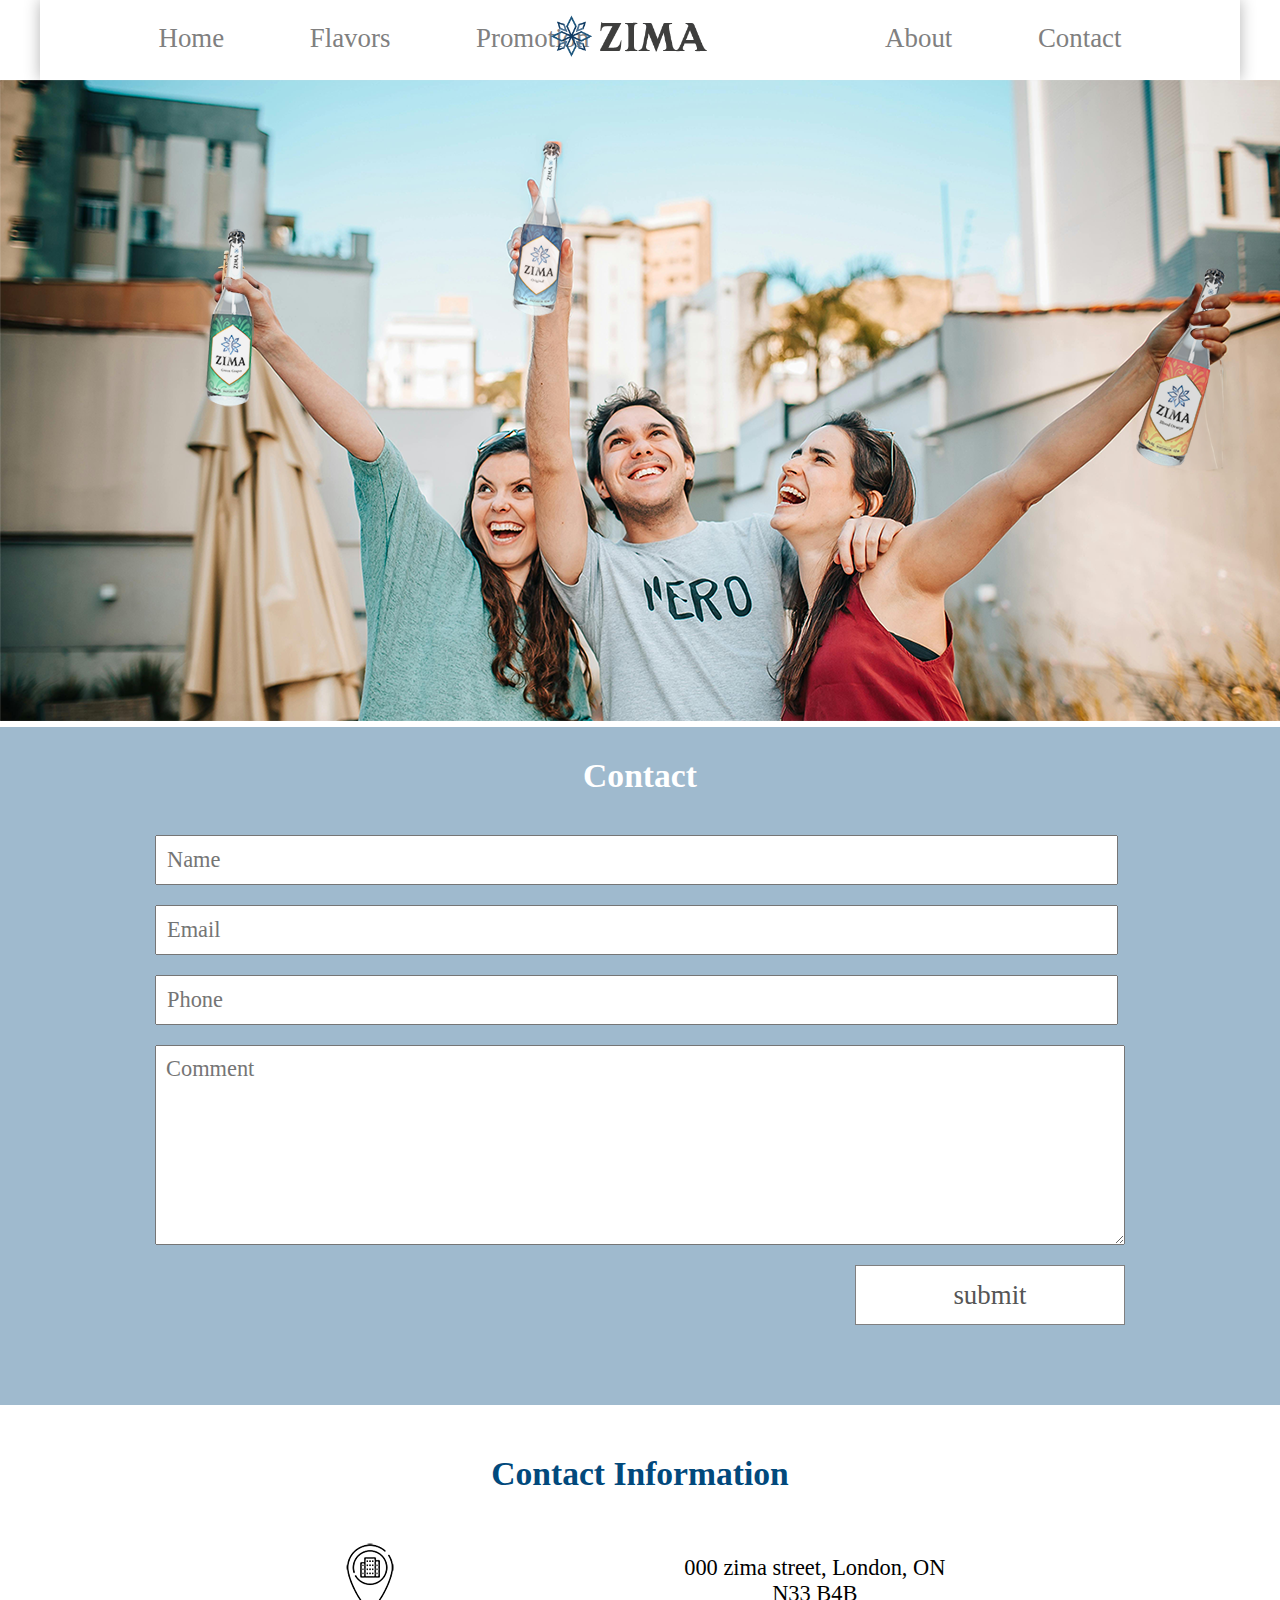
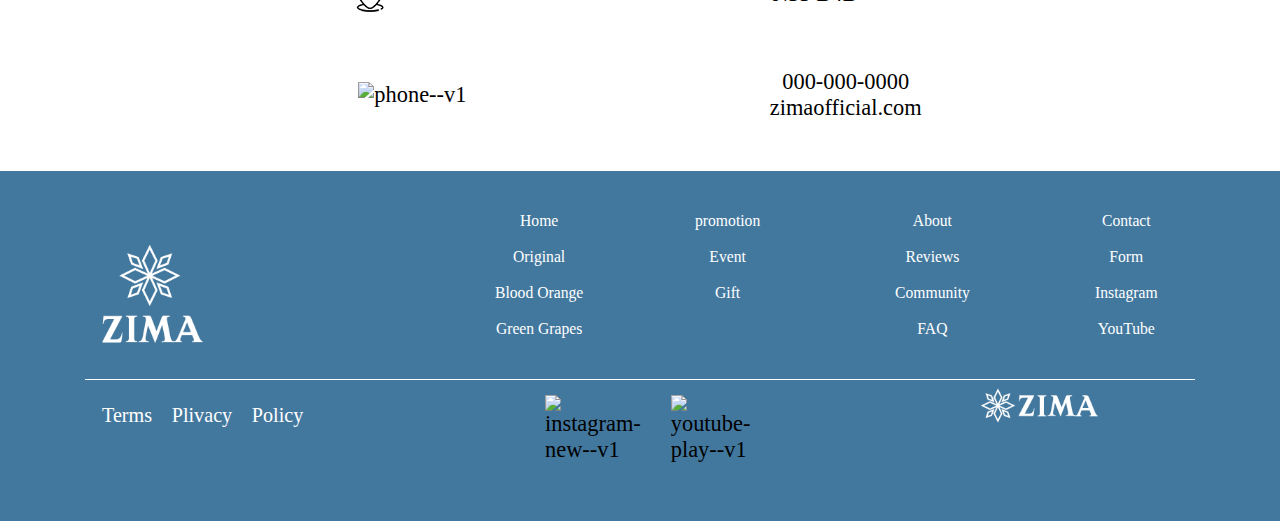
==== commit c0afc60a: "updated" ====
--- a/contact.html
+++ b/contact.html
@@ -46,20 +46,20 @@
     <img sizes="
     (min-width: 1400px) 1500px,
     (min-width: 1200px) 1300px,
-    (min-width: 1000px) 1150px,
+    (min-width: 900px) 1150px,
     (min-width: 700px) 850px,
-    (min-width: 450px) 650px,
+    (min-width: 380px) 650px,
     (min-width: 200px) 350px,
     100vw"
     srcset="
-    images/contact_hero_350.png 350w,
-    images/contact_hero_650.png 650w,
-    images/contact_hero_850.png 850w,
-    images/contact_hero_1150.png 1150w,
-    images/contact_hero_1300.png 1300w,
-    images/contact_hero_1500.png 1500w"
-    src="images/contact_hero_350.png"
-    alt="hero image for contat page">
+    images/contact-bg-350.png 350w,
+    images/contact-bg-650.png 650w,
+    images/contact-bg-850.png 850w,
+    images/contact-bg-1150.png 1150w,
+    images/contact-bg-1300.png 1300w,
+    images/contact-bg-1500.png 1500w"
+    src="images/contact-bg-350.png"
+    alt="hero image for contat page" id="contact-hero">
 
  <div id="contact-form">      
   <section class="full-width-grid-con">
@@ -71,6 +71,7 @@
                 <input name="phone" type="text" required placeholder="Phone" class="col-span-full">
             </form>
             <textarea name="msg" placeholder="Comment" class="col-span-full"></textarea>
+            <button class="col-start-3 col-end-5 m-col-start-9 m-col-end-13 l-col-start-9 l-col-end-13">submit</button>
 
         </section> 
         </section>
--- a/css/main.css
+++ b/css/main.css
@@ -1,6 +1,6 @@
 #header-flex {
   display: flex;
-  justify-content: space-between;
+  justify-content: space-evenly;
 }
 
 #header-logo {
@@ -10,6 +10,10 @@
   align-items: center;
   transform: scale(0.6);
   transform-origin: top left;
+}
+
+header {
+  box-shadow: 0 0 15px rgba(0, 0, 0, 0.3);
 }
 
 /*Main Nav*/
@@ -111,6 +115,36 @@
   box-shadow: 0 0 15px rgba(0, 0, 0, 0.3);
 }
 
+/* intro */
+#intro {
+  background-image: url(../images/intro-bg.png);
+  height: 371px;
+  margin: 100px 0;
+}
+
+#intro p:first-child {
+  margin-top: 80px;
+  color: white;
+  font-size: 1em;
+}
+
+#intro p:last-child {
+  background-color: none;
+  border: 1px solid white;
+  padding: 10px;
+  border-radius: 30px;
+  height: 40px;
+  text-align: center;
+  color: white;
+  font-size: 0.9em;
+}
+
+#intro p:last-child:hover {
+  background-color: white;
+  color: #01497c;
+}
+
+
 /* Flavors */
 
 #flavors {
@@ -122,7 +156,7 @@
   font-weight: bold;
   margin-bottom: 20px;
   text-align: center;
-  color: #333;
+  color: #01497c !important;
 }
 
 .flavor-slide {
@@ -180,6 +214,181 @@
   background-color: #333;
 }
 
+.bottle-detail {
+  width: 400px;
+  height: 400px;
+  color: #333;
+  z-index: -200;
+}
+
+.bottle-detail h3, .bottle-detail p {
+  margin-left: 20px;
+  margin-right: 20px;
+}
+
+.bottle-detail h3 {
+  padding: 20px 0 15px 0;
+  font-size: 1.2em;
+}
+
+.bottle-detail p {
+  font-size: 0.7em;
+  margin-bottom: 20px;
+}
+
+.bottle-detail p.aline-right {
+  text-align: right;
+  padding: 10px 80px 10px 0;
+  border-top: 2px solid #ab9d1d;
+  border-bottom: 2px solid #ab9d1d;
+  
+}
+
+.bottle-detail p span {
+  font-weight: bold;
+}
+
+.bottle-detail ul li {
+  list-style: none;
+  font-size: 0.7em;
+  margin-left: 0;
+  margin-right: 40px;
+  padding: 10px 0;
+  border-bottom: 1px solid #333;
+}
+
+#Original {
+  background-color: #c8d3dbc3;
+}
+
+#bloodOrange {
+  background-color: #ffe1c8d1;
+}
+
+#greenGrapes {
+  background-color: rgb(220, 255, 226);
+}
+
+.bottle-detail {
+  display: none;
+}
+
+/* recipe */
+
+#recipe-bg {
+  background-color: #01497c60;
+  margin: 100px 0;
+}
+
+#recipe {
+  margin-top: 50px;
+  margin-bottom: 100px;
+}
+
+#recipe h2 {
+  text-align: center;
+  color: white;
+  padding-bottom: 40px;
+  font-size: 1.8em;
+}
+
+
+.cocktails img:hover {
+  filter: brightness(0.5);
+  transform: scale(1.05);
+  transition: all 0.3s ease-in-out;
+}
+
+.cocktails {
+  margin: 10px auto;
+}
+
+.cocktails {
+  position: relative;
+  display: inline-block;
+}
+
+.hover-text {
+  font-size: 1.3em;
+  position: absolute;
+  top: 50%;
+  left: 30%;
+  color: white;
+  transition: opacity 0.3s ease-in-out;
+  opacity: 0;
+}
+
+.cocktails img:hover ~ .hover-text {
+  opacity: 1;
+}
+
+/* instagram */
+
+#followUs {
+  display: flex;
+  justify-content: center;
+  align-items: center;
+  font-size: 2em;
+  padding: 30px;
+  color: #01497c;   
+}
+
+.instagram h2 {
+  font-size: 1.2em;
+  color: #01497c;
+}
+
+.instagram {
+  display: flex;
+  align-items: center;
+  justify-content: center;  
+  color: rgb(54, 54, 54);
+}
+
+#instagram-pic-container {
+  width: max-content;
+  height: 225px;
+  overflow: hidden;
+  margin: 50px auto 30px auto;
+  position: relative;
+  text-align: center;
+}
+
+#instagram-pic {
+  display: flex;
+  transition: transform 0.5s ease;
+}
+
+.ig-pic {
+  margin: 20px;
+  width: 150px;
+  height: 225px;
+  flex-shrink: 0;
+  display: flex;
+  align-items: center;
+  justify-content: center;
+}
+
+.arrow {
+  display: inline-block;
+  margin: 0 25px 100px 25px;
+  text-decoration: none;
+  color: #01497c;
+  font-size: 2rem;
+  cursor: pointer;
+  transition: all 0.3s ease-in-out;
+}
+
+.arrow:hover {
+  transform: scale(1.4);
+}
+
+#arrows {
+  display: flex;
+  justify-content: space-between;
+  text-align: center;
+}
+
 /*Footer*/
 
 footer {
@@ -258,6 +467,11 @@
 
 /* contact page style */
 
+#contact-hero {
+  margin: 0;
+  padding: 0;
+}
+
 #contact-form h2 {
   text-align: center;
   color: white;
@@ -283,10 +497,25 @@
 
 #contact-form textarea {
   height: 200px;
-  margin: 5px 50px 50px 50px;
+  margin: 5px 50px;
   font-family: inherit;
   font-size: 1em;
   padding: 10px;
+}
+#contact-form button {
+  height: 60px;
+  margin: 5px 50px 50px 50px;
+  background-color: white;
+  border: 1px solid gray;
+  font-family: inherit;
+  color: rgb(85, 85, 85);
+  font-size: 1.2em;
+  transition: all 0.3s ease-in-out;
+}
+
+#contact-form button:hover {
+  background-color: #01497c60;
+  color: white;
 }
 
 #address,
@@ -326,10 +555,11 @@
   #header-logo {
     position: absolute;
     top: 0px;
-    left: 384px;
-    padding-top: 15px;
+    left: 365px;
+    padding-top: 25px;
     z-index: 100;
   }
+
 
   #burger-con {
     position: static;
@@ -386,15 +616,20 @@
 
   /*header icons*/
 
+  #header-icons a {
+    text-decoration: none;
+    color: #01497c;
+    padding: 10px;
+  }
+
   #header-icons {
     display: inline;
-    gap: 0.5rem;
-
     align-items: center;
+    margin-top: 30px;
   }
 
   .header-icon {
-    color: #000;
+    color: #01497c;
     font-size: 1.5rem;
     text-align: right;
     transition: color 0.3s ease;
@@ -402,6 +637,11 @@
 
   .header-icon:hover {
     color: #01497c;
+  }
+
+  .hero-recipe {
+    display: flex;
+    justify-content: space-between;
   }
 
   /*Video*/
@@ -419,6 +659,17 @@
     box-shadow: 0 0 20px rgba(0, 0, 0, 0.3);
   }
 
+  #intro {
+    background-image: url(../images/m-intro-bg.png);
+    height: 490px;
+  }
+
+  #intro p:first-child {
+    margin-top: 100px;
+    color: white;
+    font-size: 1.2em;
+  }
+
   /* Flavors */
 
   #flavors {
@@ -427,10 +678,7 @@
 
   .flavors-title {
     font-size: 2em;
-    font-weight: bold;
-    margin-bottom: 20px;
-    text-align: center;
-    color: #333;
+    margin-bottom: 80px;
   }
 
   .flavor-slide {
@@ -452,19 +700,19 @@
 
   @keyframes flip-grow {
     0% {
-      transform: rotateY(0deg) scale(1);
+      transform: rotateY(0deg) scale(1) translateX(0);
     }
     25% {
-      transform: rotateY(90deg) scale(1.2);
+      transform: rotateY(90deg) scale(1.2) translateX(-40px);
     }
     50% {
-      transform: rotateY(180deg) scale(1.4);
+      transform: rotateY(180deg) scale(1.4) translateX(-80px);
     }
     75% {
-      transform: rotateY(270deg) scale(1.2);
+      transform: rotateY(270deg) scale(1.2) translateX(-120px);
     }
     100% {
-      transform: rotateY(360deg) scale(1);
+      transform: rotateY(360deg) scale(1) translateX(-200px);
     }
   }
 
@@ -488,6 +736,54 @@
     background-color: #333;
   }
 
+  .bottle-detail {
+    width: 360px;
+    height: 450px;
+  }
+  
+  .bottle-detail h3, .bottle-detail p {
+    margin-left: 30px;
+    margin-right: 30px;
+  }
+  
+  .bottle-detail h3 {
+    padding: 20px 0;
+    font-size: 1.2em;
+  }
+  
+  .bottle-detail p {
+    font-size: 0.7em;
+    margin-bottom: 20px;
+  }
+  
+  .bottle-detail p.aline-right {
+    padding: 15px 20px 15px 0;
+  }
+  
+  
+  .bottle-detail ul li {
+    margin-left: 0;
+  }
+
+  #Original {
+    position: absolute;
+    top: 1300px;
+    left: 70px;
+  }
+  
+  #bloodOrange {
+    position: absolute;
+    top: 1300px;
+    margin-left: 300px;
+  }
+  
+  #greenGrapes {
+    position: absolute;
+    top: 1300px;
+    margin-left: 580px;
+  }
+
+
   /*Footer*/
 
   #footer-logo {
@@ -522,10 +818,6 @@
     font-size: 1em !important;
   }
 
-  /*#home {
-        padding-left: 30px;
-      }*/
-
   #footer-icon {
     padding-top: 15px;
   }
@@ -545,17 +837,26 @@
   }
 
   #contact-form textarea {
-    margin: 10px 100px 80px 100px;
+    margin: 10px 100px;
+  }
+
+  #contact-form button {
+    margin: 10px 100px 80px 0px;
   }
 }
 
 @media screen and (min-width: 1200px) {
+
+  body {
+    font-size: 1.4em;
+  }
+
   #main-nav #burger-con ul li {
     padding: 0 40px;
   }
 
   #header-logo {
-    margin-left: 300px;
+    left: 550px;
   }
 
   #main-nav #burger-con ul li.promotion {
@@ -600,6 +901,22 @@
     box-shadow: 0 0 20px rgba(0, 0, 0, 0.3);
   }
 
+/* introduction */
+  #intro {
+    background-image: url(../images/intro-bg0000.png);
+    height: 600px;
+  }
+
+  #intro p:first-child {
+    margin-top: 200px;
+    color: white;
+    font-size: 1.3em;
+  }
+  
+  #intro p:last-child {
+    padding: 15px;
+    height: 50px;
+  }
   /* Flavors */
 
   #flavors {
@@ -609,7 +926,7 @@
   .flavors-title {
     font-size: 3em;
     font-weight: bold;
-    margin-bottom: 20px;
+    margin-bottom: 50px;
     text-align: center;
     color: #333;
   }
@@ -628,24 +945,24 @@
   }
 
   .flavor-slide img.flipped {
-    animation: flip-grow 1s ease forwards;
+    animation: flip-grow 0.8s ease forwards;
   }
 
   @keyframes flip-grow {
     0% {
-      transform: rotateY(0deg) scale(1);
+      transform: rotateY(0deg) scale(1) translateX(0);
     }
     25% {
-      transform: rotateY(90deg) scale(1.2);
+      transform: rotateY(90deg) scale(1.2) translateX(-40px);
     }
     50% {
-      transform: rotateY(180deg) scale(1.4);
+      transform: rotateY(180deg) scale(1.4) translateX(-80px);
     }
     75% {
-      transform: rotateY(270deg) scale(1.2);
+      transform: rotateY(270deg) scale(1.2) translateX(-120px);
     }
     100% {
-      transform: rotateY(360deg) scale(1);
+      transform: rotateY(360deg) scale(1) translateX(-220px);
     }
   }
 
@@ -668,4 +985,71 @@
   .dot.active {
     background-color: #333;
   }
-}
+
+  .bottle-detail {
+    width: 450px;
+    height: 500px;
+  }
+  
+  .bottle-detail h3, .bottle-detail p {
+    margin-left: 50px;
+    margin-right: 50px;
+  }
+  
+  .bottle-detail h3 {
+    padding: 30px 0;
+    font-size: 1.2em;
+  }
+  
+  .bottle-detail p {
+    font-size: 0.7em;
+    margin-bottom: 20px;
+  }
+  
+  .bottle-detail p.aline-right {
+    text-align: right;
+    padding: 15px 50px 15px 0;
+    
+  }
+  
+  .bottle-detail p span {
+    font-weight: bold;
+  }
+  
+  .bottle-detail ul li {
+    margin-left: 10px;
+    margin-right: 50px;
+    padding: 10px 0;
+  }
+  
+  .bottle-detail {
+    display: none;
+  }
+
+  #Original {
+    position: absolute;
+    top: 1450px;
+    left: 190px;
+  }
+  
+  #bloodOrange {
+    position: absolute;
+    top: 1450px;
+    margin-left: 380px;
+  }
+  
+  #greenGrapes {
+    position: absolute;
+    top: 1450px;
+    margin-left: 710px;
+  }
+
+  #recipe-bg {
+    margin-top: 170px;
+  }
+
+  .hero-recipe {
+    display: flex;
+    justify-content: space-evenly;
+  }
+}
